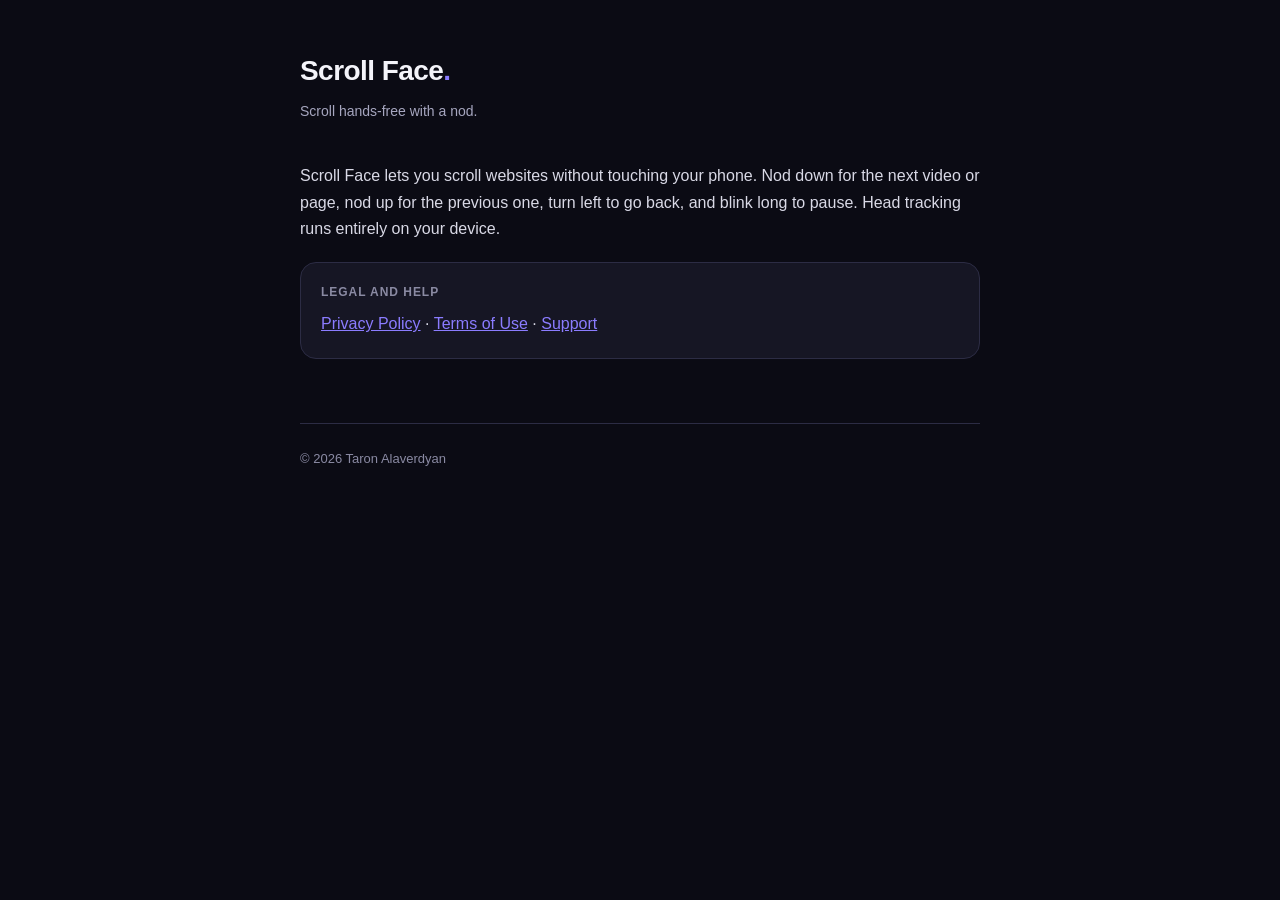
==== index.html @ 8ce0a5ac "Legal pages for Scroll Face, published via GitHub Pages legal/ holds the privacy policy, terms of us" ====
<!doctype html>
<html lang="en">
  <head>
    <meta charset="utf-8" />
    <meta name="viewport" content="width=device-width,initial-scale=1" />
    <title>Scroll Face</title>
    <link rel="stylesheet" href="style.css" />
  </head>
  <body>
    <div class="wrap">
      <a class="brand" href="./">Scroll Face<span>.</span></a>
      <p class="tag">Scroll hands-free with a nod.</p>

      <p>
        Scroll Face lets you scroll websites without touching your phone. Nod down for the next
        video or page, nod up for the previous one, turn left to go back, and blink long to pause.
        Head tracking runs entirely on your device.
      </p>

      <div class="card">
        <span class="label">Legal and help</span>
        <p style="margin: 0">
          <a href="privacy.html">Privacy Policy</a> · <a href="terms.html">Terms of Use</a> ·
          <a href="support.html">Support</a>
        </p>
      </div>

      <footer>© 2026 Taron Alaverdyan</footer>
    </div>
  </body>
</html>
---- style.css ----
/* Scroll Face — SPEC §3 tokens. Dark only, same as the app. */
:root {
  --bg: #0b0b14;
  --surface: #161624;
  --surface-2: #1f1f31;
  --border: #2c2c44;
  --text: #f4f4fa;
  --muted: #a6a6bf;
  --dim: #8a8aa3;
  --accent: #8b7cff;
  --secondary: #ff7eb6;
}
* {
  box-sizing: border-box;
}
body {
  margin: 0;
  background: var(--bg);
  color: var(--text);
  font-family:
    Inter,
    -apple-system,
    BlinkMacSystemFont,
    'Segoe UI',
    Roboto,
    sans-serif;
  font-size: 16px;
  line-height: 1.65;
  -webkit-font-smoothing: antialiased;
}
.wrap {
  max-width: 720px;
  margin: 0 auto;
  padding: 48px 20px 96px;
}
.brand {
  font-size: 28px;
  font-weight: 700;
  letter-spacing: -0.02em;
  text-decoration: none;
  color: var(--text);
}
.brand span {
  color: var(--accent);
}
.tag {
  color: var(--muted);
  font-size: 14px;
  margin: 6px 0 40px;
}
h1 {
  font-size: 32px;
  line-height: 1.15;
  font-weight: 700;
  letter-spacing: -0.02em;
  margin: 0 0 8px;
}
h2 {
  font-size: 20px;
  font-weight: 600;
  letter-spacing: -0.01em;
  margin: 40px 0 12px;
}
p,
li {
  color: #d9d9e6;
}
a {
  color: var(--accent);
}
.meta {
  color: var(--dim);
  font-size: 13px;
  margin-bottom: 40px;
}
.card {
  background: var(--surface);
  border: 1px solid var(--border);
  border-radius: 16px;
  padding: 20px;
  margin: 20px 0;
}
.card.accent {
  border-color: var(--accent);
}
.label {
  font-size: 12px;
  font-weight: 600;
  letter-spacing: 0.08em;
  text-transform: uppercase;
  color: var(--dim);
  display: block;
  margin-bottom: 8px;
}
table {
  width: 100%;
  border-collapse: collapse;
  margin: 16px 0;
  font-size: 15px;
}
th,
td {
  text-align: left;
  padding: 10px 12px;
  border-bottom: 1px solid var(--border);
  vertical-align: top;
}
th {
  color: var(--dim);
  font-size: 12px;
  text-transform: uppercase;
  letter-spacing: 0.08em;
  font-weight: 600;
}
footer {
  margin-top: 64px;
  padding-top: 24px;
  border-top: 1px solid var(--border);
  color: var(--dim);
  font-size: 13px;
}
footer a {
  margin-right: 16px;
}
@media (max-width: 480px) {
  table {
    font-size: 14px;
  }
  th,
  td {
    padding: 8px 6px;
  }
}
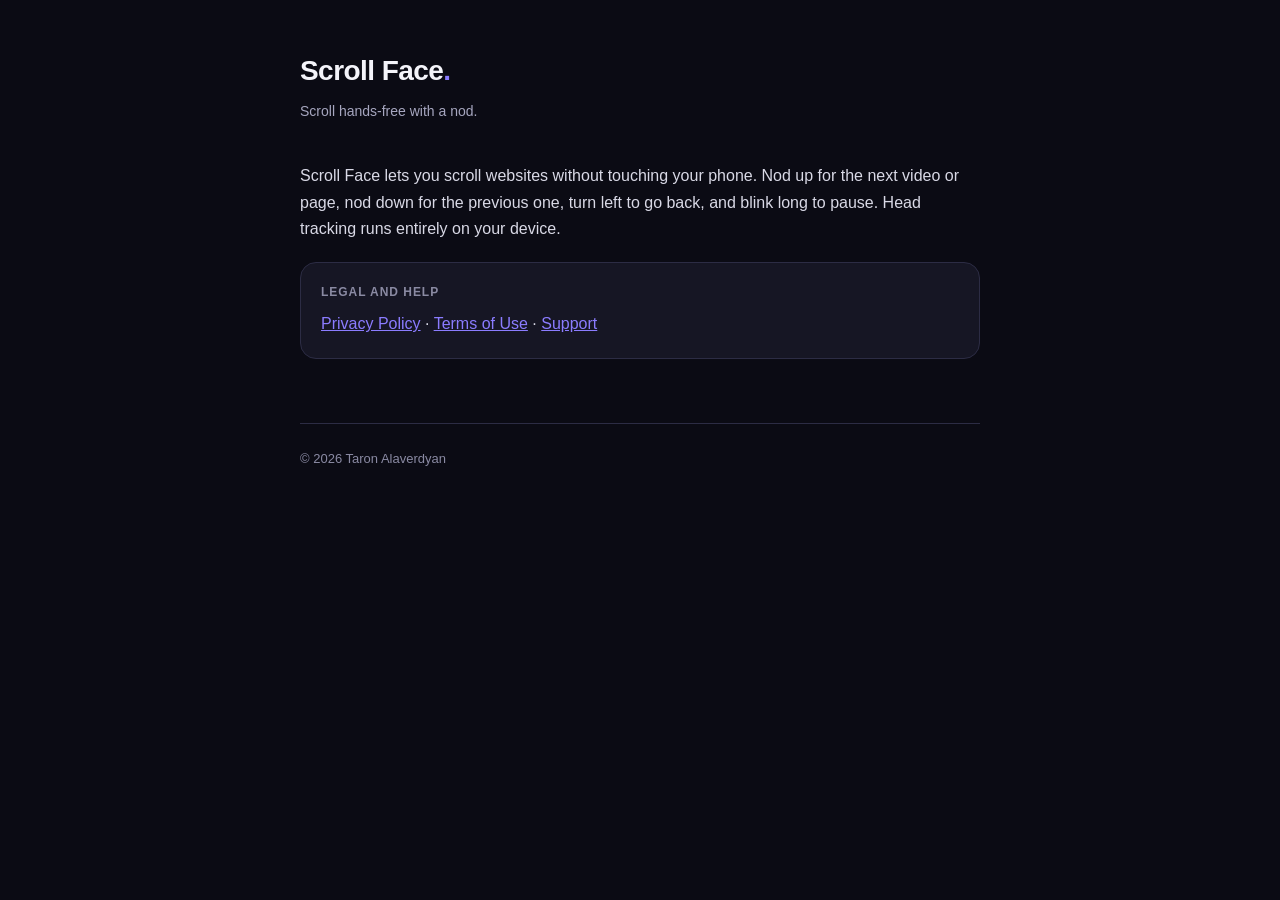
==== commit c5d38a5e: "Locked default sites, TikTok scrolling, nod up = next, no v5 migration - Built-in sites always come " ====
--- a/index.html
+++ b/index.html
@@ -12,9 +12,9 @@
       <p class="tag">Scroll hands-free with a nod.</p>
 
       <p>
-        Scroll Face lets you scroll websites without touching your phone. Nod down for the next
-        video or page, nod up for the previous one, turn left to go back, and blink long to pause.
-        Head tracking runs entirely on your device.
+        Scroll Face lets you scroll websites without touching your phone. Nod up for the next video
+        or page, nod down for the previous one, turn left to go back, and blink long to pause. Head
+        tracking runs entirely on your device.
       </p>
 
       <div class="card">
